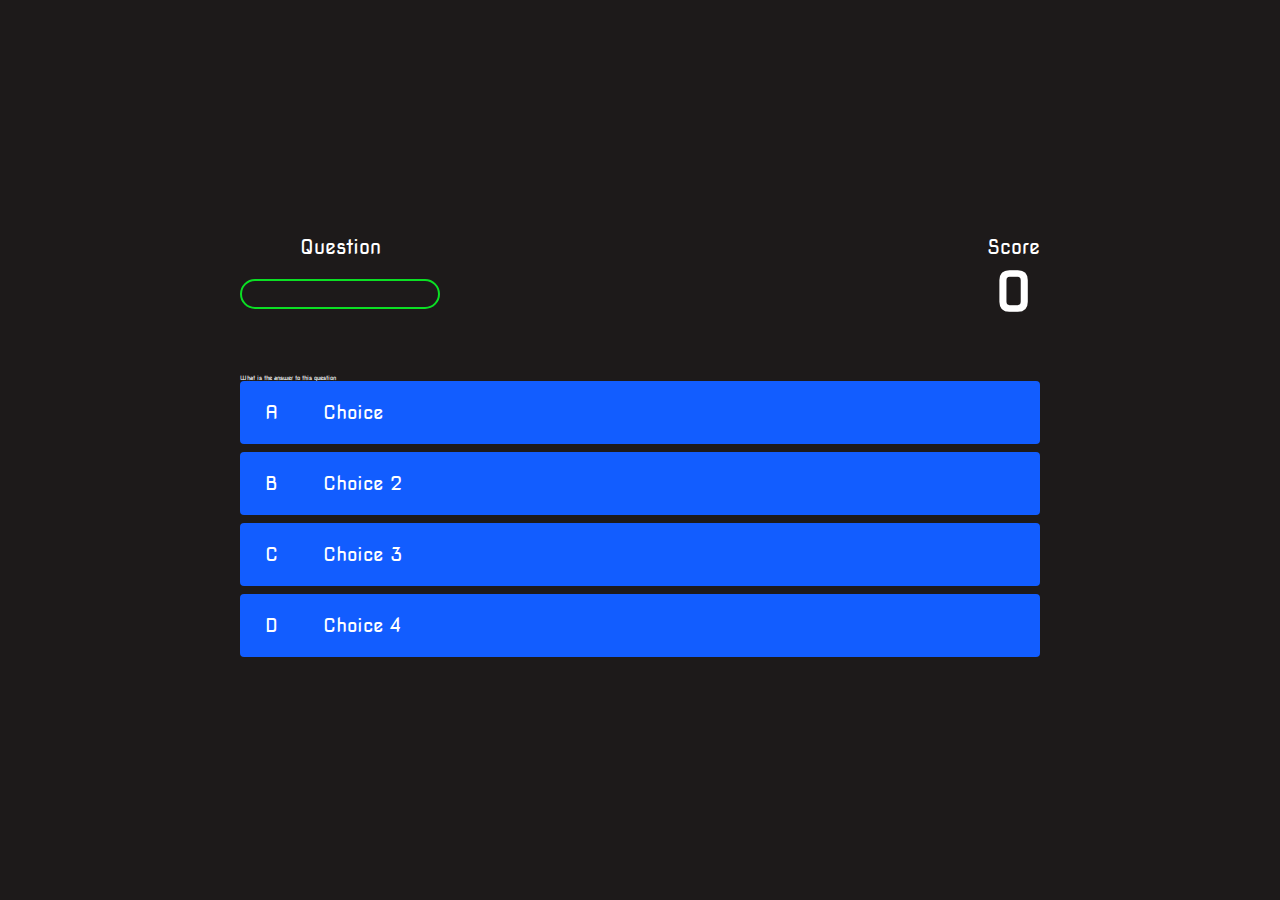
==== easyGame.html @ 5cf79312 "Add the game play UI" ====
<!DOCTYPE html>
<html lang="en">
<head>
    <meta charset="UTF-8">
    <meta http-equiv="X-UA-Compatible" content="IE=edge">
    <meta name="viewport" content="width=device-width, initial-scale=1.0">
    <title>Quiz</title>
    <link rel="stylesheet" href="easyGame.css">
    <link rel="stylesheet" href="easyQuiz.css">
</head>
<body>
    <div class="container">
        <div id="game" class="justify-center flex-column">
            <div id="hud">
                <div class="hud-item">
                    <p id="progressText" class="hud-prefix">
                        Question
                    </p>
                    <div id="progressBar">
                        <div id="progressBarFull"></div>
                    </div>
                </div>
                <div class="hud-item">
                    <p class="hud-prefix">
                        Score
                    </p>
                    <h1 class="hud-main-text" id="score">
                        0
                    </h1>
                </div>
            </div>

            <div id="question">What is the answer to this question</div>
            <div class="choice-container">
                <p class="choice-prefix">A</p>
                <p class="choice-text" data-number='1'>Choice</p>
            </div>
            <div class="choice-container">
                <p class="choice-prefix">B</p>
                <p class="choice-text" data-number='2'>Choice 2</p>
            </div>
            <div class="choice-container">
                <p class="choice-prefix">C</p>
                <p class="choice-text" data-number='3'>Choice 3</p>
            </div>
            <div class="choice-container">
                <p class="choice-prefix">D</p>
                <p class="choice-text" data-number='4'>Choice 4</p>
            </div>
        </div>
    </div>



<!-- Scripts -->
    <script src="easyGame.js"></script>
</body>
</html>
---- easyGame.css ----
body {
  color: #fff;
}

.choice-container {
  display: flex;
  margin-bottom: 0.8rem;
  width: 100%;
  border-radius: 4px;
  background: rgb(18, 93, 255);
  font-size: 3rem;
  min-width: 80rem;
}

.choice-container:hover {
  cursor: pointer;
  box-shadow: 0 0.4rem 1.4rem 0 rgba(6, 103, 247, 0.5);
  transform: scale(1.02);
  transition: transform 100ms;
}

.choice-prefix {
  padding: 2rem 2.5rem;
  color: #fff;
}

.choice-text {
  padding: 2rem;
  width: 100%;
}

.correct {
  background: linear-gradient(
    32deg,
    rgb(11, 223, 36) 0%,
    rgb(41, 232, 111) 100%
  );
}

.incorrect {
  background: linear-gradient(
    32deg,
    rgba(230, 29, 29, 1) 0%,
    rgba(224, 11, 11, 1) 100%
  );
}

/* Heads up display */

#hud {
  display: flex;
  justify-content: space-between;
}

.hud-prefix {
  text-align: center;
  font-size: 2rem;
}

.hud-main-text {
  text-align: center;
}

#progressBar {
  width: 20rem;
  height: 3rem;
  border: 0.2rem solid rgb(11, 223, 36);
  margin-top: 2rem;
  border-radius: 50px;
  overflow: hidden;
}

#progressBarFull {
  height: 100%;
  background: rgb(11, 223, 36);
  width: 0%;
}

/* Meadia Queries */

@media screen and (max-width: 768px) {
  .choice-container {
    min-width: 40rem;
  }
}
---- easyQuiz.css ----
@import url("https://fonts.googleapis.com/css2?family=Nova+Square&display=swap");

:root {
  background-color: rgb(29, 26, 26);
}

* {
  box-sizing: border-box;
  margin: 0;
  padding: 0;
  font-size: 62.5%;
  font-family: "Nova Square", cursive;
}

h1 {
  font-size: 5.4rem;
  color: #fff;
  margin-bottom: 5rem;
}

h2 {
  font-size: 4.2rem;
  margin-bottom: 4rem;
}

.container {
  width: 100vw;
  height: 100vh;
  display: flex;
  justify-content: center;
  align-items: center;
  max-width: 80rem;
  margin: 0 auto;
  padding: 2rem;
}

.flex-column {
  display: flex;
  flex-direction: column;
}

.flex-center {
  justify-content: center;
  align-items: center;
}

.justify-center {
  justify-content: center;
}

.text-center {
  text-align: center;
}

.hidden {
  display: none;
}

.btn {
  font-size: 2.4rem;
  padding: 2rem 0;
  width: 30rem;
  text-align: center;
  margin-bottom: 1rem;
  text-decoration: none;
  color: rgb(28, 26, 26);
  background: linear-gradient(
    90deg,
    rgb(18, 92, 255) 0%,
    rgb(0, 102, 255) 100%
  );
  border-radius: 4px;
}

.btn:hover {
  cursor: pointer;
  box-shadow: 0 0.4rem 1.4rem 0 rgba(8, 114, 244, 0.6);
  transition: transform 150ms;
  transform: scale(1.03);
}

.btn[disabled]:hover {
  cursor: not-allowed;
  box-shadow: none;
  transform: none;
}

#highscore-btn {
  background: linear-gradient(
    90deg,
    rgb(255, 247, 9) 0%,
    rgb(240, 221, 6) 100%
  );
}

#highscore-btn:hover {
  box-shadow: 0 0.4rem 1.4rem 0 rgba(255, 255, 0.5);
}

.fa-crown {
  font-size: 2.5rem;
  margin-left: 1rem;
}
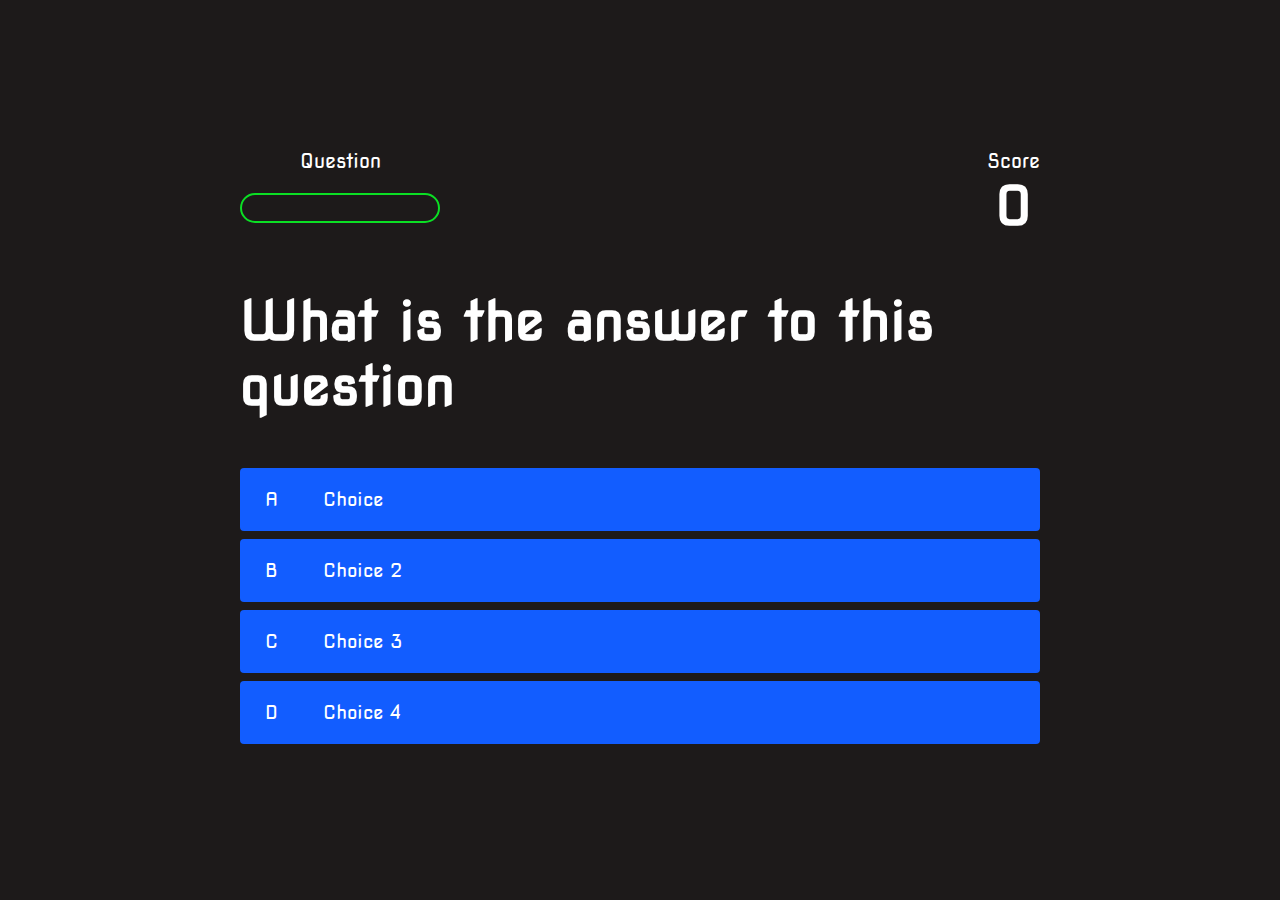
==== commit c68b41e7: "change the question tag" ====
--- a/easyGame.html
+++ b/easyGame.html
@@ -30,7 +30,7 @@
                 </div>
             </div>
 
-            <div id="question">What is the answer to this question</div>
+            <h1 id="question">What is the answer to this question</h1>
             <div class="choice-container">
                 <p class="choice-prefix">A</p>
                 <p class="choice-text" data-number='1'>Choice</p>
